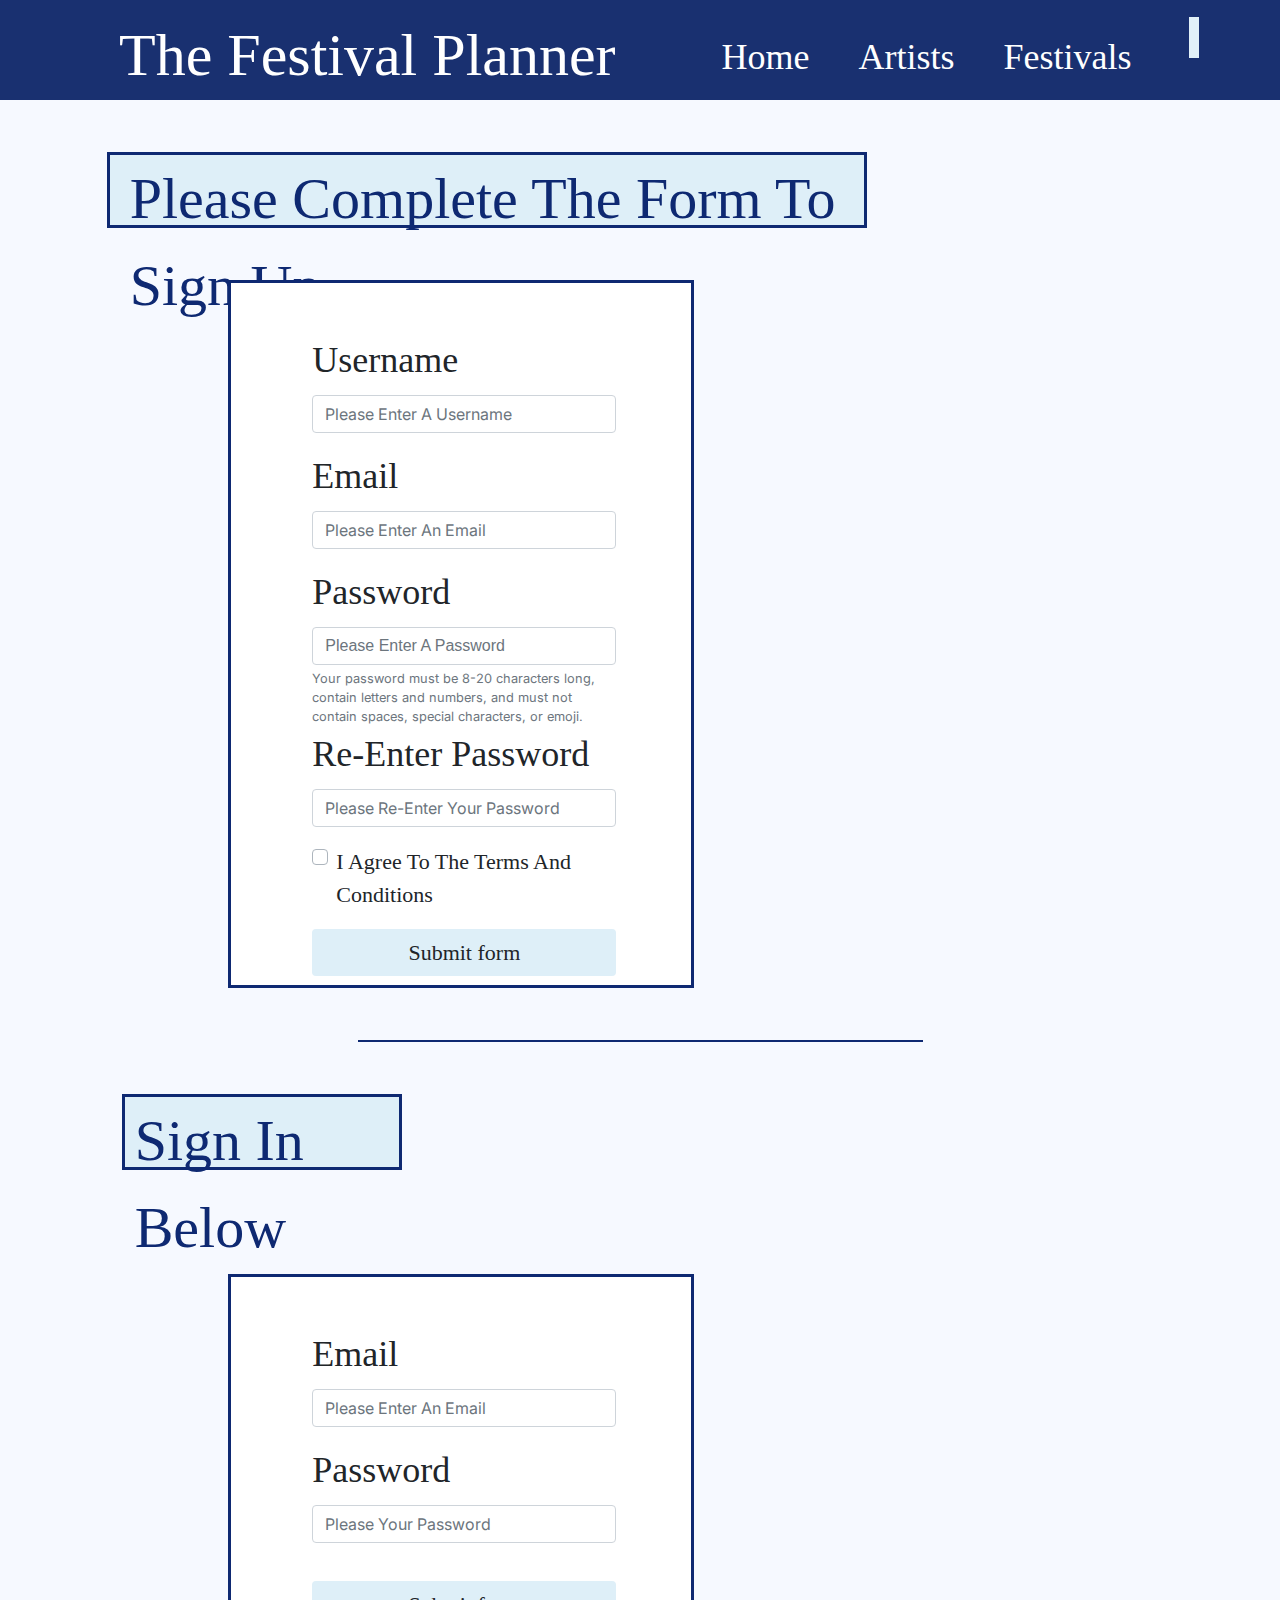
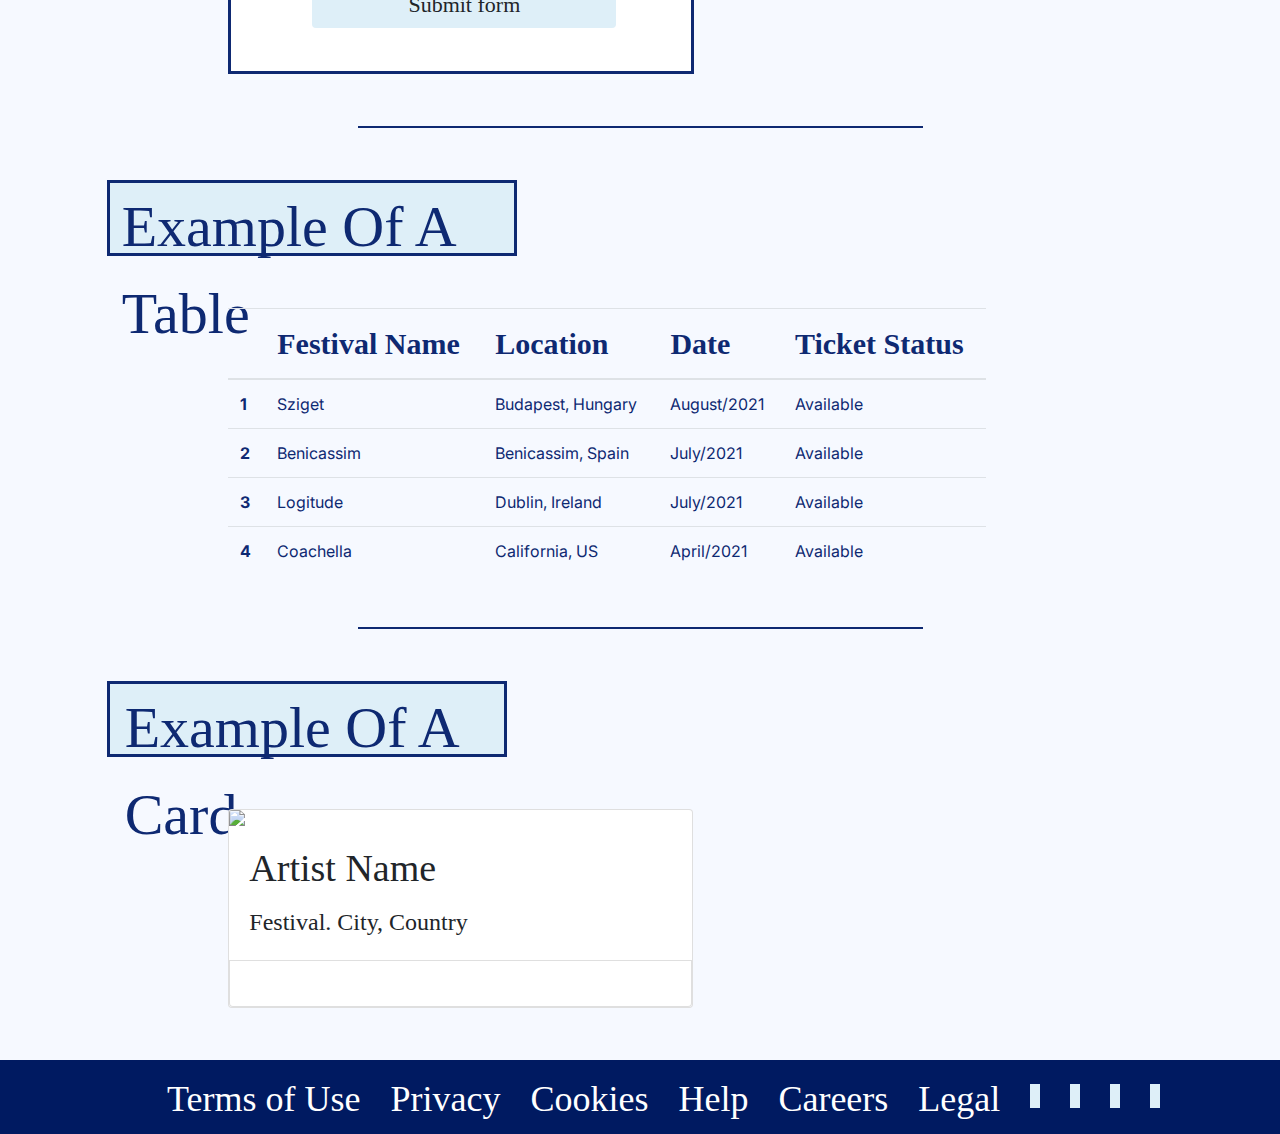
==== UserInterfaceKitPage.html @ 1ada3ff7 "Initial commit" ====
<!doctype html>
<html lang="en">
    <head>
        <!-- Required meta tags -->
        <meta charset="utf-8">
        <meta name="viewport" content="width=device-width, initial-scale=1, shrink-to-fit=no">
    
        <!-- Bootstrap CSS -->
        <link rel="stylesheet" href="https://stackpath.bootstrapcdn.com/bootstrap/4.5.2/css/bootstrap.min.css" integrity="sha384-JcKb8q3iqJ61gNV9KGb8thSsNjpSL0n8PARn9HuZOnIxN0hoP+VmmDGMN5t9UJ0Z" crossorigin="anonymous">
        
        <link rel="stylesheet" href="css/mystyle.css">

        <link rel="preconnect" href="https://fonts.gstatic.com">
        <link href="https://fonts.googleapis.com/css2?family=Inter&family=Scheherazade&display=swap" rel="stylesheet">
   
        <script src="https://kit.fontawesome.com/b9a127c06e.js" crossorigin="anonymous"></script>

        <title>User Interface Kit</title>
      </head>
      
      <body>

        <!-- Nav -->

        <nav class=" container-fluid containerNavTitle mainBlueFaded navbar-expand-md sticky-top">
            <div class="container-fluid">
                <div class="row">
                    <div class="navTitle col-6 font1 fcWhite" style="font-size:60px;">The Festival Planner</div>
                
                    <div class="containerNavLinks  font1 fcWhite navLinkone underline" style="font-size:36px; cursor:pointer"><a  href='Index.html#home'>Home</a></div>
                    <div class="containerNavLinks  font1 fcWhite navLinktwo underline" style="font-size:36px; cursor:pointer"><a  href='Index.html#artists'>Artists</a></div>
                    <div class="containerNavLinks  font1 fcWhite navLinkthree underline" style="font-size:36px; cursor:pointer"><a  href='Index.html#festival'>Festivals</a></div>
                    
                    <ul class="navbar-nav">
                        <li class="nav-item dropdown">
                            <a class="nav-link " data-toggle="dropdown" data-target="dropdown_target" >
                              <i class="fas fa-bars myIcon" style="cursor:pointer"></i>
                               <span class="caret"></span>
                            </a>
                            
                            <div class="dropdown-menu dropdownMenu font1"style="scMainBlue; cursor:pointer" aria-labelledby="dropdown_target">
                                
                                <a class="dropdown-item  " style=" cursor:pointer">Contact Us</a>
                                <div class="dropdown-divider" ></div>
                                <a class="dropdown-item " style=" cursor:pointer">About Us</a>
                                <div class="dropdown-divider"></div>
                                <a class="dropdown-item " style="color: black; cursor:pointer" href='#signup'>Sign Up</a> 
                                <div class="dropdown-divider"></div>
                                <a class="dropdown-item "  style="color: black;" href='#signin'>Log In <i class="far fa-user "style="padding-left:20px; padding-top:15px;  cursor:pointer"></i></a>
                                <div class="dropdown-divider"></div>
                            </ul>
                            </div>
                            </div>
                        
                        </nav>


                        <div class="tintedWhite">

                            <div class="container-fluid">
                                <div class="row">
                                    <div class="col-1"></div>
                                        <div class="signUpTitle font1" id="signup">
                                            Please Complete The Form To Sign Up
                                        </div>
                                </div>
                            </div>
                            

                        <div class="container-fluid">
                         <div class="row">
                            <div class="col-2"></div>
                                <div class="signUpForm">
                                    <form>
                                        <div class="form-group signUpFormWidth font1" style="font-size: 36px;">
                                          <label for="formGroupExampleInput">Username</label>
                                          <input type="text" class="form-control font2" id="formGroupExampleInput" placeholder="Please Enter A Username">
                                        </div>
                                        <div class="form-group signUpFormWidthtwo font1" style="font-size: 36px;">
                                          <label for="formGroupExampleInput2">Email</label>
                                          <input type="text" class="form-control font2" id="formGroupExampleInput2" placeholder="Please Enter An Email">
                                        </div>

                                        <label for="inputPassword5" class="font1 signUpFormWidthtwo" Style="font-size: 36px;">Password</label>
                                        <input type="password" id="inputPassword5" class="form-control signUpFormWidthtwo" aria-describedby="passwordHelpBlock" placeholder="Please Enter A Password">
                                        <small id="passwordHelpBlock" class="form-text text-muted font2 signUpFormWidthtwo">
                                         Your password must be 8-20 characters long, contain letters and numbers, and must not contain spaces, special characters, or emoji.
                                        </small>

                                        <label for="inputPassword5" class="font1 signUpFormWidthtwo" Style="font-size: 36px;">Re-Enter Password</label>
                                        <input type="password" id="inputPassword5" class="form-control signUpFormWidthtwo font2" aria-describedby="passwordHelpBlock" placeholder="Please Re-Enter Your Password">
                                        <small id="passwordHelpBlock" class="form-text text-muted signUpFormWidthtwo"></small>

                                        <div class="custom-control custom-checkbox signUpFormWidththree">
                                            <input type="checkbox" class="custom-control-input" id="customCheck1">
                                            <label class="custom-control-label font1" style="font-size: 22px;" for="customCheck1">I Agree To The Terms And Conditions</label>
                                          </div>
                                        <button class="btn secondColourBackground signUpFormWidththree font1" style="font-size: 22px;" type="submit">Submit form</button>
                                      </form>
                                </div>
                            
                         </div>
                        </div>


                        <hr>


                        <div class="container-fluid">
                            <div class="row">
                                <div class="col-1"></div>
                                    <div class="signInTitle font1" id="signin">
                                        Sign In Below
                                    </div>
                            </div>
                        </div>
                           
                        <div class="container-fluid">
                            <div class="row">
                                <div class="col-2"></div>
                                <div class="signInForm">
                                    <form>
                                        
                                        <div class="form-group signUpFormWidth font1" style="font-size: 36px;">
                                          <label for="formGroupExampleInput2">Email</label>
                                          <input type="text" class="form-control font2" id="formGroupExampleInput2" placeholder="Please Enter An Email">
                                        </div>


                                        <label for="inputPassword5" class="font1 signUpFormWidthtwo" Style="font-size: 36px;">Password</label>
                                        <input type="password" id="inputPassword5" class="form-control signUpFormWidthtwo font2" aria-describedby="passwordHelpBlock" placeholder="Please Your Password">
                                        <small id="passwordHelpBlock" class="form-text text-muted signUpFormWidthtwo"></small>

    
                                        <button class="btn secondColourBackground signInFormWidth font1" style="font-size: 22px;" type="submit">Submit form</button>
                                      </form>
                                </div>
                            </div>
                        </div>


                        <hr>


                        <div class="container-fluid">
                            <div class="row">
                                <div class="col-1"></div>
                                    <div class="tableExampleTitle font1">
                                        Example Of A Table
                                    </div>
                            </div>
                        </div>


                        <div class="container-fluid">
                            <div class="row">
                                <div class="col-2"></div>
                                <div class="table-responsive-lg table-hover tableWH">
                                    <table class="table ">
                                        <thead class="font1 scMainBlue " style="font-size:30px">
                                          <tr>
                                            <th scope="col"></th>
                                            <th scope="col">Festival Name</th>
                                            <th scope="col">Location</th>
                                            <th scope="col">Date</th>
                                            <th scope="col">Ticket Status</th>
                                          </tr>
                                        </thead>
                                        <tbody class="font2 scMainBlue">
                                          <tr>
                                            <th scope="row">1</th>
                                            <td>Sziget</td>
                                            <td>Budapest, Hungary</td>
                                            <td>August/2021</td>
                                            <td>Available</td>
                                          </tr>
                                          <tr>
                                            <th scope="row">2</th>
                                            <td>Benicassim</td>
                                            <td>Benicassim, Spain</td>
                                            <td>July/2021</td>
                                            <td>Available</td>
                                          </tr>
                                          <tr>
                                            <th scope="row">3</th>
                                            <td>Logitude</td>
                                            <td>Dublin, Ireland</td>
                                            <td>July/2021</td>
                                            <td>Available</td>
                                          </tr>
                                          <tr>
                                            <th scope="row">4</th>
                                            <td>Coachella</td>
                                            <td>California, US</td>
                                            <td>April/2021</td>
                                            <td>Available</td>
                                          </tr>
                                        </tbody>
                                      </table>
                                  </div>
                            </div>
                        </div>


                        <hr>


                        <div class="container-fluid">
                            <div class="row">
                                <div class="col-1"></div>
                                    <div class="cardExampleTitle font1">
                                        Example Of A Card
                                    </div>
                            </div>
                        </div>


                        <div class="container-fluid">
                            <div class="row">
                                <div class="col-2"></div>
                                    <div class="card artistCardExample" style="width: 465px;">
                                     <img src="../Ca1/images/Artists.jpg" class="card-img-top">
                                     <div class="card-body font1" style="font-size:24px">
                                        <h5 class="card-title" style="font-size:38px">Artist Name</h5>
                                        <p class="card-text">Festival. City, Country</p>
                                        </div>
                                        <div class="list-group-item card-body font2" style="font-size:14px">
                                        <a href="Link Here" class="card-link" style="cursor:pointer">Learn more about Artist here</a>                                  
                                    </div>
                                </div>
                            </div>
                        </div>


                        </div>
                        
                        
                        


                        <!-- Footer -->

                        <div class = "container-fluid mainBlue myFooterPadding">
                            <div class="row">
                                <div class="myFooter font1 fcWhite underline" style="font-size: 36px; cursor:pointer">Terms of Use</div>
                                <div class="myFooter font1 fcWhite underline" style="font-size: 36px; cursor:pointer ">Privacy</div>
                                <div class="myFooter font1 fcWhite underline" style="font-size: 36px; cursor:pointer">Cookies</div>
                                <div class="myFooter font1 fcWhite underline" style="font-size: 36px; cursor:pointer">Help</div>
                                <div class="myFooter font1 fcWhite underline" style="font-size: 36px; cursor:pointer">Careers</div>
                                <div class="myFooter font1 fcWhite underline" style="font-size: 36px; cursor:pointer">Legal</div>
                                <i class="fab fa-instagram socialMedia " style="cursor:pointer"></i>
                                <i class="fab fa-facebook socialMedia " style="cursor:pointer"></i>
                                <i class="fab fa-twitter socialMedia " style="cursor:pointer"></i>
                                <i class="fab fa-youtube socialMedia " style="cursor:pointer"></i>
                            </div>
                        </div>


                         <!-- --- -->

        <script src="https://code.jquery.com/jquery-3.5.1.slim.min.js" integrity="sha384-DfXdz2htPH0lsSSs5nCTpuj/zy4C+OGpamoFVy38MVBnE+IbbVYUew+OrCXaRkfj" crossorigin="anonymous"></script>
        <script src="https://cdn.jsdelivr.net/npm/popper.js@1.16.1/dist/umd/popper.min.js" integrity="sha384-9/reFTGAW83EW2RDu2S0VKaIzap3H66lZH81PoYlFhbGU+6BZp6G7niu735Sk7lN" crossorigin="anonymous"></script>
        <script src="https://stackpath.bootstrapcdn.com/bootstrap/4.5.2/js/bootstrap.min.js" integrity="sha384-B4gt1jrGC7Jh4AgTPSdUtOBvfO8shuf57BaghqFfPlYxofvL8/KUEfYiJOMMV+rV" crossorigin="anonymous"></script>
      </body>

 </html>
---- css/mystyle.css ----
*{
    scroll-behavior: smooth;
    box-sizing: border-box;
}
a:link {
    color: white;
    background-color: transparent;
    
  }
  
  a:visited {
    color: white;
    background-color: transparent;
    
  }
  
  a:hover {
    color: white;
    background-color: transparent;
    
  }
  
  a:active {
    color: lightsteelblue;
    background-color: transparent;
    
  }
  .dropdownLinks{
    color: black;
  }
.font1{
    font-family: 'Scheherazade', serif;
}
.font2{
    font-family: 'Inter', sans-serif;
}
.mainBlue{
    background-color: #001a61;
}
.mainBlueFaded{
    background-color: #001a61; opacity: 90%;
}
.tintedWhite{
    background-color: #F6F9FF;
}
.secondColourBackground{
    background-color: #DEEFF8;
}
.secondColour{
    color: #DEEFF8;
}
.fcWhite{
    color: white;
}
.scMainBlue{
    color: #0e2972;
}
.navTitle{
    margin-left:74px;
}
.containerNavTitle{
    
    padding-left: 30px;
    padding-top: 10px;
    height: 100px;
}
.containerNavLinks{
    float: right;

}
.navLinkone{
    margin-top: 20px;
}
.navLinktwo{
    margin-left:49px;
    margin-top: 20px;
}
.navLinkthree{
    margin-left:49px;
    margin-top: 20px;
}
.myIcon{
    background-color: #DEEFF8;
    color: #0E2972;
    height: 16px;
    margin-left: 49px;
    margin-top:25px;
    padding-top: 4px;
    padding-bottom: 20px;
    padding-left: 5px;
    padding-right: 5px;
}
.dropdownMenu{
    background-color: #DEEFF8;
    font-size:26px;
    opacity: 90%;
}
.underline:hover {
    text-decoration: underline white;
  }
  .heroImage{
    background-image: url("../images/navImage.jpg");
    height: 580px;
    background-position: center;
    background-repeat: no-repeat;
    background-size: cover;
    position: relative;
}
.festivalSpotlightTitle{
    height: 76px;
    width: 368px;
    color: #0e2972;
    background-color: #DEEFF8;
    border-style: solid;
    border-color: #0E2972;
    font-size: 58px;
    padding-left: 27px;
    margin-top: 52px;
    margin-bottom: 52px;
    margin-left: 15px;
}
.leftside{
    margin-left: 24px;
    padding-left: 15px;
}
.fib{
    height:247px;
    width:466px;
    border-style: solid;
    border-color: #0e2972;
}
.fibText{
    font-size: 36px;
    padding-left: 16.5px;
    color: #0e2972;
}
.fibSubText{
    font-size: 24px;
    margin-top: 24px;
    padding-left: 16.5px;
    color: #0e2972;
}
.waitingList{
    height:265px;
    width:466px;
    margin-top:18px;
    border-style: solid;
    border-color: #0e2972;
}
.benniLogo{
    padding-left: 28px;
    padding-top: 28px;
    
}
.commingSoon{
    margin-top: 59px;
    margin-left:105px;
    margin-bottom: 0px;
    font-size:24px;
    color: #0e2972;
    height: 35px;
    width: 164px;
    background-color: white;
    border-style: solid;
    border-color: #0e2972;
    

}
.datetbd{
    margin-left:-90px;
    margin-top:10px;
    height:35px;
    width:256px;
    font-size:24px;
    border-style: solid;
    border-color: #0e2972;
}
.joinList{
    background-color:#DEEFF8;
    width:406px;
    height:63px;
    border-style: solid;
    border-color: #0e2972;
    border-style: solid;
    color: #0e2972;
    font-size:40px;
    padding-left:67px;
    margin-left:30px;
    margin-top:24px;
}
.rightside{
    margin-left: 24px;
    margin-bottom:70px;
}
.spotlightImage{
    width:100px;
    background-position: center;
    background-repeat: no-repeat;
    background-size: cover;
    position: relative;
}

.exploreArtistsTitle{
    height: 76px;
    width: 760px;
    background-color: #0e2972;
    color: #DEEFF8;
    border-style: solid;
    border-color: #0E2972;
    font-size: 58px;
    padding-left: 8.5px;
    margin-top: 70px;
    margin-left:44px;
    margin-bottom: 70px;
}
.artistCard{
    margin-left:89px;
}
.artistCardTwo{
    margin-left: 387px;
}
.artistCardThree{
    margin-top: 52px;
    margin-left:89px;
}
.artistCardFour{
    margin-top: 52px;
    margin-left: 387px;
    margin-bottom:52px;
}
.festivalListTitle{
    height: 76px;
    width: 808px;
    color: #0e2972;
    background-color: #DEEFF8;
    border-style: solid;
    border-color: #0E2972;
    font-size: 58px;
    padding-left: 18px;
    margin-top: 52px;
    margin-left:15px;
    margin-bottom: 52px;
}

.tableWH{
    width:758px;
    margin-left:39px;
    margin-bottom: 36px;
}



hr {
    width: 565px;
    margin-top: 0px;
    margin-bottom: 0px;
    border: 0;
    border-top: 2px solid rgba(14, 41, 114);
  }
  .myFooterPadding{
      padding-left: 152px;
  }
  .myFooter{
      height: 74px;
      margin-left: 30px;
      padding-top: 12px;
  }
  .socialMedia{
      background-color: #DEEFF8;
      height: 16px;
      margin-left: 30px;
      margin-top: 24px;
      padding-top: 4px;
      padding-bottom: 20px;
      padding-left: 5px;
      padding-right: 5px;
  }

.signUpTitle{
    height: 76px;
    width: 760px;
    color: #0e2972;
    background-color: #DEEFF8;
    border-style: solid;
    border-color: #0E2972;
    font-size: 58px;
    padding-left: 20px;
    margin-top: 52px;
    margin-bottom: 52px;
}
  .signUpForm{
      height:708px;
      width:466px;
      margin-bottom: 52px;
      margin-left:15px;
      background-color:white;
      border-style: solid;
      border-color: #0E2972;
  }
  .signUpFormWidth{
      width: 304px;
      margin-top: 50px;
      margin-left:81px;
  }
  .signUpFormWidthtwo{
    width: 304px;
    margin-left:81px;
}
.signUpFormWidththree{
    width: 304px;
    margin-left:81px;
    margin-top: 18px;
}

.signInTitle{
    height: 76px;
    width: 280px;
    color: #0e2972;
    background-color: #DEEFF8;
    border-style: solid;
    border-color: #0E2972;
    font-size: 58px;
    padding-left: 10px;
    margin-top: 52px;
    margin-left:15px;
    margin-bottom: 52px;
}
.signInForm{
    margin-top: 52px;
    margin-left:15px;
    height:400px;
      width:466px;
      margin-bottom: 52px;
      background-color:white;
      border-style: solid;
      border-color: #0E2972;
}

.signInFormWidth{
    width: 304px;
    margin-left:81px;
    margin-top: 34px;
}
.tableExampleTitle{
    height: 76px;
    width: 410px;
    color: #0e2972;
    background-color: #DEEFF8;
    border-style: solid;
    border-color: #0E2972;
    font-size: 58px;
    padding-left: 12px;
    margin-top: 52px;
    margin-bottom: 52px;
}
.tableWH{
    margin-left: 15px;
}
.cardExampleTitle{
    height: 76px;
    width: 400px;
    color: #0e2972;
    background-color: #DEEFF8;
    border-style: solid;
    border-color: #0E2972;
    font-size: 58px;
    padding-left: 15px;
    margin-top: 52px;
    margin-bottom: 52px;
}
.artistCardExample{
    margin-bottom: 52px;
    margin-left:15px;
}
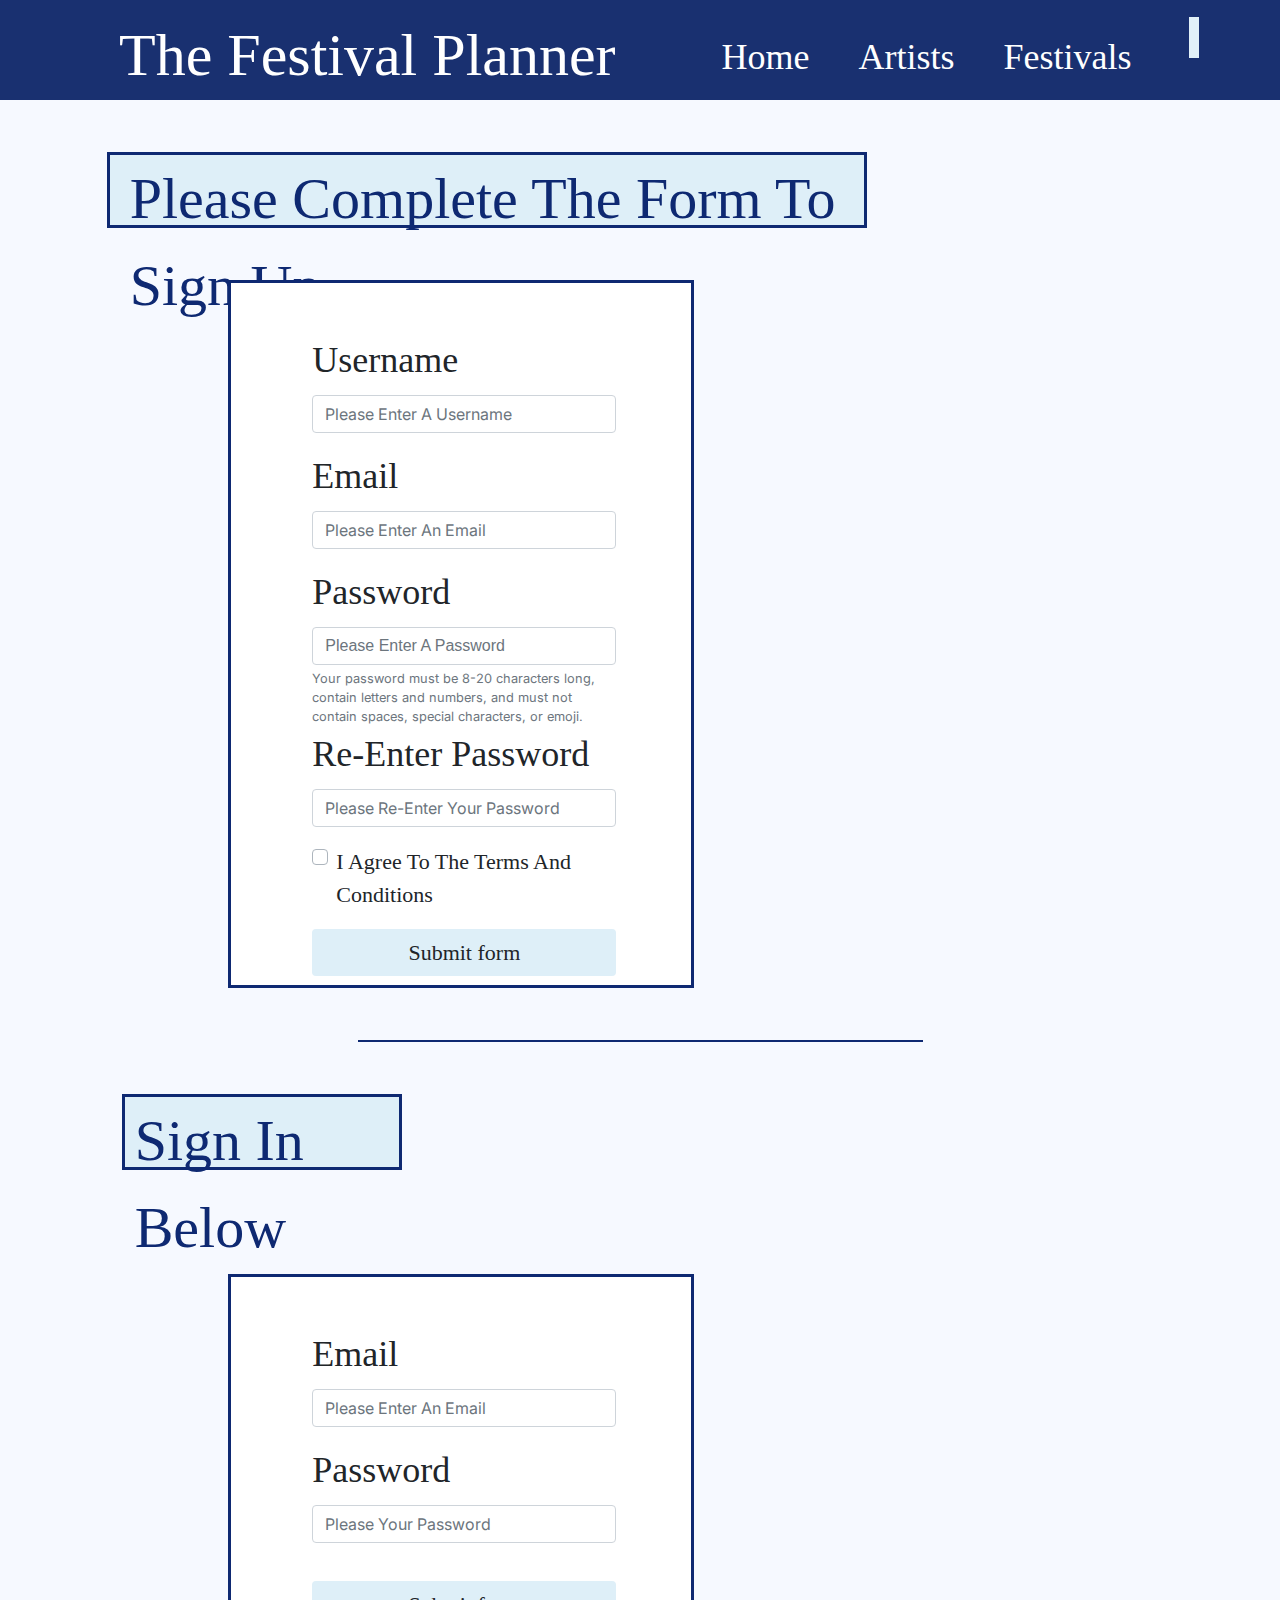
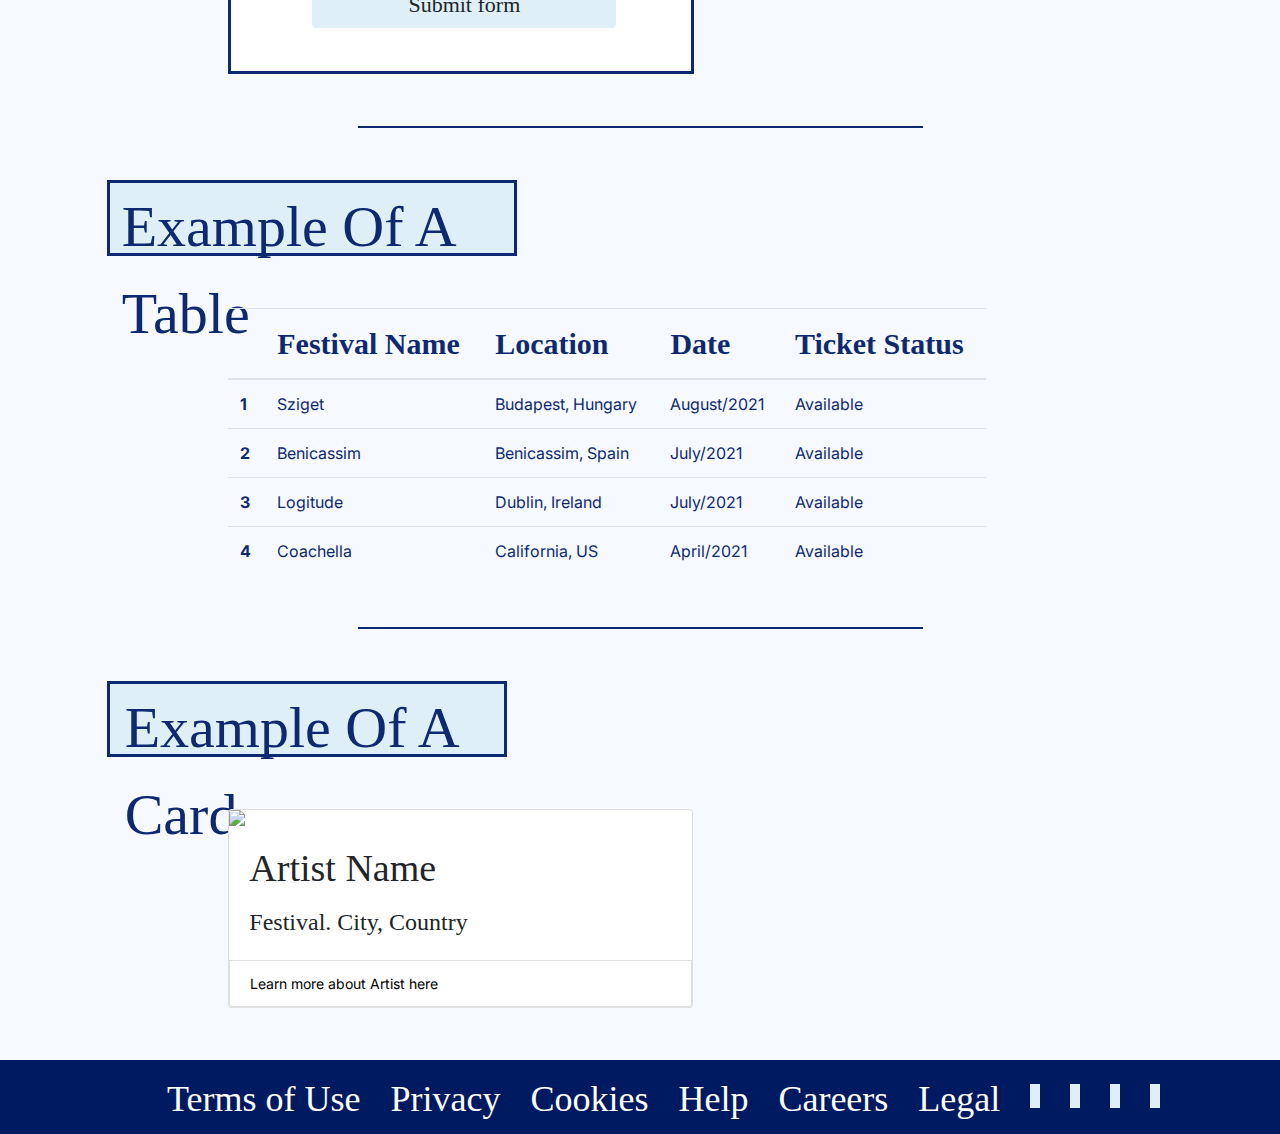
==== commit 504c78f2: "changed to correct file" ====
--- a/UserInterfaceKitPage.html
+++ b/UserInterfaceKitPage.html
@@ -219,13 +219,13 @@
                             <div class="row">
                                 <div class="col-2"></div>
                                     <div class="card artistCardExample" style="width: 465px;">
-                                     <img src="../Ca1/images/Artists.jpg" class="card-img-top">
+                                     <img src="../N00191098_CA/images/Artists.jpg" class="card-img-top">
                                      <div class="card-body font1" style="font-size:24px">
                                         <h5 class="card-title" style="font-size:38px">Artist Name</h5>
                                         <p class="card-text">Festival. City, Country</p>
                                         </div>
                                         <div class="list-group-item card-body font2" style="font-size:14px">
-                                        <a href="Link Here" class="card-link" style="cursor:pointer">Learn more about Artist here</a>                                  
+                                        <a href="Link Here" class="card-link" style="cursor:pointer; color: black;">Learn more about Artist here</a>                                  
                                     </div>
                                 </div>
                             </div>
